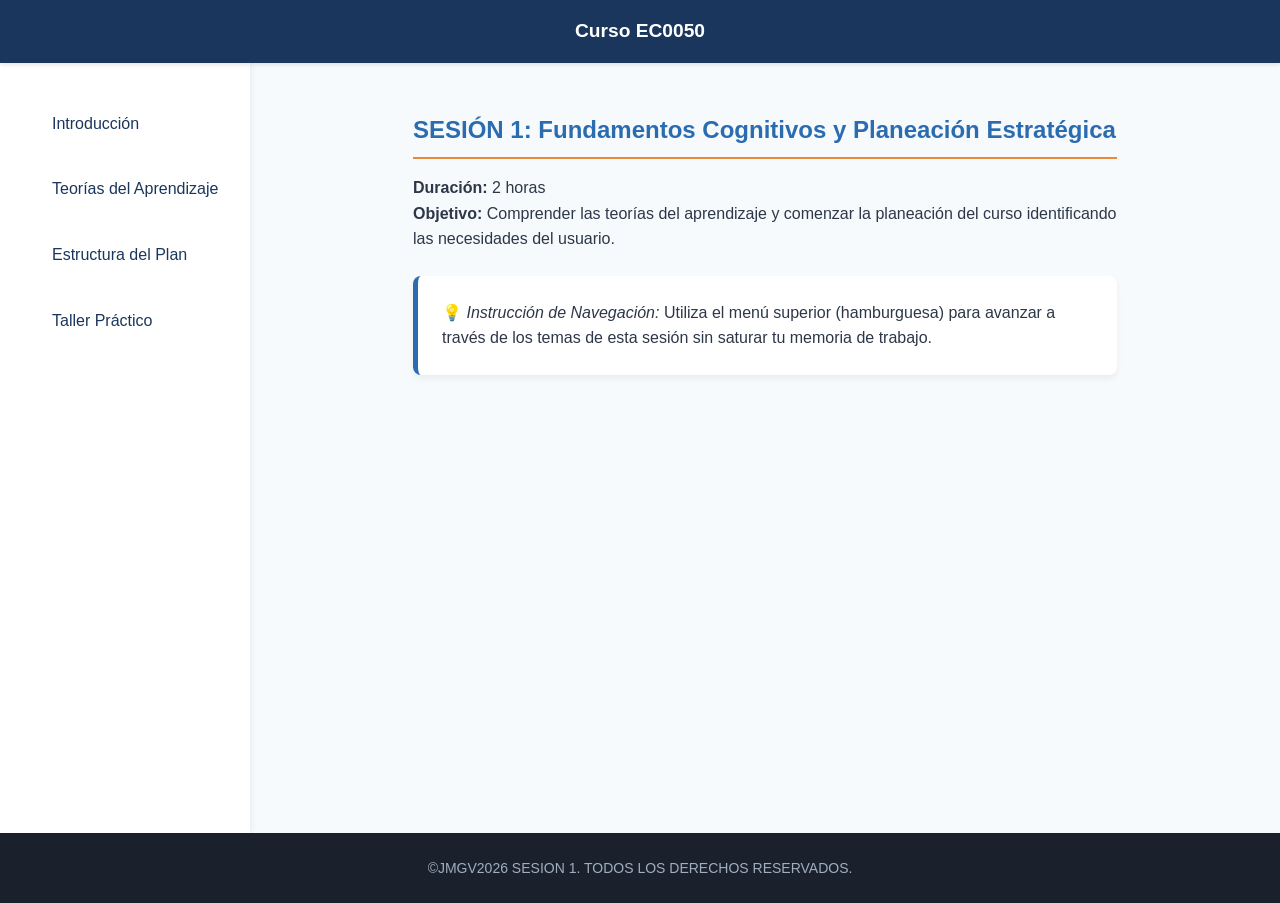
==== EC0050/EC0050_S01.HTML @ d4f090f8 "first commit" ====
<!DOCTYPE html>
<html lang="es">
<head>
    <meta charset="UTF-8">
    <meta name="viewport" content="width=device-width, initial-scale=1.0">
    <title>Sesión 1: Fundamentos Cognitivos y Planeación</title>
    <link rel="stylesheet" href="styles.css">
</head>
<body>

    <header class="top-nav">
        <div class="logo">Curso EC0050</div>
        <button class="hamburger" aria-label="Abrir menú" id="hamburger-btn">
            <span></span>
            <span></span>
            <span></span>
        </button>
    </header>

    <nav class="side-menu" id="side-menu">
        <ul>
            <li><a href="#" class="nav-link" data-target="intro">Introducción</a></li>
            <li><a href="#" class="nav-link" data-target="teorias">Teorías del Aprendizaje</a></li>
            <li><a href="#" class="nav-link" data-target="plan">Estructura del Plan</a></li>
            <li><a href="#" class="nav-link" data-target="taller">Taller Práctico</a></li>
        </ul>
    </nav>

    <main class="content-container">
        
        <section id="intro" class="content-section active">
            <h2>SESIÓN 1: Fundamentos Cognitivos y Planeación Estratégica</h2>
            <p><strong>Duración:</strong> 2 horas</p>
            <p><strong>Objetivo:</strong> Comprender las teorías del aprendizaje y comenzar la planeación del curso identificando las necesidades del usuario.</p>
            <div class="card info-card">
                <p>💡 <em>Instrucción de Navegación:</em> Utiliza el menú superior (hamburguesa) para avanzar a través de los temas de esta sesión sin saturar tu memoria de trabajo.</p>
            </div>
        </section>

        <section id="teorias" class="content-section">
            <h2>00:00 - 00:30 | Teorías del Aprendizaje</h2>
            <p>Análisis de los principios básicos en entornos virtuales:</p>
            <ul>
                <li><strong>Conductismo:</strong> Refuerzo y repetición.</li>
                <li><strong>Cognitivismo:</strong> Procesamiento y retención de información.</li>
                <li><strong>Constructivismo:</strong> Construcción activa del conocimiento.</li>
                <li><strong>Andragogía:</strong> Principios de educación para adultos (orientación a problemas, relevancia práctica).</li>
            </ul>
        </section>

        <section id="plan" class="content-section">
            <h2>00:30 - 01:15 | Estructura del Plan General (Parte 1)</h2>
            <p>La planeación estratégica requiere definir con precisión:</p>
            <ul>
                <li><strong>Requerimientos del cliente:</strong> Perfil demográfico y necesidades operativas.</li>
                <li><strong>Requerimientos humanos:</strong> Especificar el número de usuarios por tutor y los tiempos de respuesta esperados.</li>
                <li><strong>Requerimientos de ingreso:</strong> Conocimientos previos, habilidades tecnológicas e infraestructura informática necesaria (hardware/software).</li>
            </ul>
        </section>

        <section id="taller" class="content-section">
            <h2>01:15 - 02:00 | Taller Práctico</h2>
            <div class="card task-card">
                <h3>🛠️ Actividad: El "Alumno Avatar"</h3>
                <p>Con base en los requerimientos del cliente, redacta en un documento:</p>
                <ol>
                    <li>El perfil de ingreso detallado de tu alumno ideal.</li>
                    <li>Los requisitos tecnológicos mínimos que deberá poseer para cursar el módulo sin fricción.</li>
                </ol>
            </div>
        </section>

    </main>

    <footer>
        <p>&copy;JMGV2026 SESION 1. TODOS LOS DERECHOS RESERVADOS.</p>
    </footer>

    <script src="scripts.js"></script>
</body>
</html>
---- EC0050/styles.css ----
/* =========================================
   VARIABLES Y CONFIGURACIÓN BASE
   ========================================= */
:root {
    --primary-color: #1a365d;
    --secondary-color: #2b6cb0;
    --accent-color: #ed8936;
    --bg-color: #f7fafc;
    --text-color: #2d3748;
    --card-bg: #ffffff;
    --footer-bg: #1a202c;
    --transition-speed: 0.3s;
}

* {
    margin: 0;
    padding: 0;
    box-sizing: border-box;
}

body {
    font-family: -apple-system, BlinkMacSystemFont, "Segoe UI", Roboto, Helvetica, Arial, sans-serif;
    background-color: var(--bg-color);
    color: var(--text-color);
    line-height: 1.6;
    display: flex;
    flex-direction: column;
    min-height: 100vh;
}

/* =========================================
   NAVEGACIÓN MOBILE-FIRST
   ========================================= */
.top-nav {
    background-color: var(--primary-color);
    color: white;
    padding: 1rem;
    display: flex;
    justify-content: space-between;
    align-items: center;
    position: sticky;
    top: 0;
    z-index: 1000;
    box-shadow: 0 2px 4px rgba(0,0,0,0.1);
}

.logo {
    font-weight: bold;
    font-size: 1.2rem;
}

/* Menú Hamburguesa */
.hamburger {
    background: none;
    border: none;
    cursor: pointer;
    display: flex;
    flex-direction: column;
    gap: 5px;
    padding: 5px;
}

.hamburger span {
    display: block;
    width: 25px;
    height: 3px;
    background-color: white;
    border-radius: 3px;
    transition: all var(--transition-speed);
}

/* Menú Lateral (Oculto por defecto en móvil) */
.side-menu {
    position: fixed;
    top: 60px; /* Altura aproximada del header */
    right: -100%;
    width: 250px;
    height: calc(100vh - 60px);
    background-color: var(--card-bg);
    box-shadow: -2px 0 5px rgba(0,0,0,0.1);
    transition: right var(--transition-speed) ease;
    z-index: 999;
}

.side-menu.open {
    right: 0;
}

.side-menu ul {
    list-style: none;
    padding: 1rem 0;
}

.side-menu a {
    display: block;
    padding: 1rem 1.5rem;
    color: var(--primary-color);
    text-decoration: none;
    font-weight: 500;
    border-left: 4px solid transparent;
    transition: background var(--transition-speed);
}

.side-menu a:hover, .side-menu a:focus {
    background-color: var(--bg-color);
    border-left-color: var(--secondary-color);
}

/* =========================================
   CONTENIDO PRINCIPAL (SPA MODE)
   ========================================= */
.content-container {
    flex: 1;
    padding: 1.5rem;
    max-width: 800px;
    margin: 0 auto;
    width: 100%;
}

.content-section {
    display: none; /* Oculta todas las secciones */
    animation: fadeIn var(--transition-speed) ease-in;
}

.content-section.active {
    display: block; /* Muestra solo la activa */
}

@keyframes fadeIn {
    from { opacity: 0; transform: translateY(10px); }
    to { opacity: 1; transform: translateY(0); }
}

/* Estilos de Texto y Tarjetas */
h2 {
    color: var(--secondary-color);
    margin-bottom: 1rem;
    border-bottom: 2px solid var(--accent-color);
    padding-bottom: 0.5rem;
}

ul, ol {
    margin: 1rem 0 1rem 1.5rem;
}

li {
    margin-bottom: 0.5rem;
}

.card {
    background: var(--card-bg);
    padding: 1.5rem;
    border-radius: 8px;
    box-shadow: 0 4px 6px rgba(0,0,0,0.05);
    margin-top: 1.5rem;
    border-left: 5px solid var(--secondary-color);
}

.task-card {
    border-left-color: var(--accent-color);
}

/* =========================================
   FOOTER
   ========================================= */
footer {
    background-color: var(--footer-bg);
    color: #a0aec0;
    text-align: center;
    padding: 1.5rem;
    font-size: 0.875rem;
    margin-top: auto;
}

/* =========================================
   MEDIA QUERIES (TABLETS Y ESCRITORIO)
   ========================================= */
@media (min-width: 768px) {
    .hamburger {
        display: none; /* Ocultar hamburguesa en PC */
    }

    .top-nav {
        justify-content: center;
    }

    body {
        flex-direction: row; /* Layout con barra lateral fija */
        flex-wrap: wrap;
    }

    .top-nav, footer {
        width: 100%;
    }

    .side-menu {
        position: relative;
        top: 0;
        right: 0;
        width: 250px;
        height: auto;
        min-height: calc(100vh - 130px); /* Restando header y footer */
        box-shadow: 2px 0 5px rgba(0,0,0,0.05);
    }

    .content-container {
        width: calc(100% - 250px);
        padding: 3rem;
    }
}
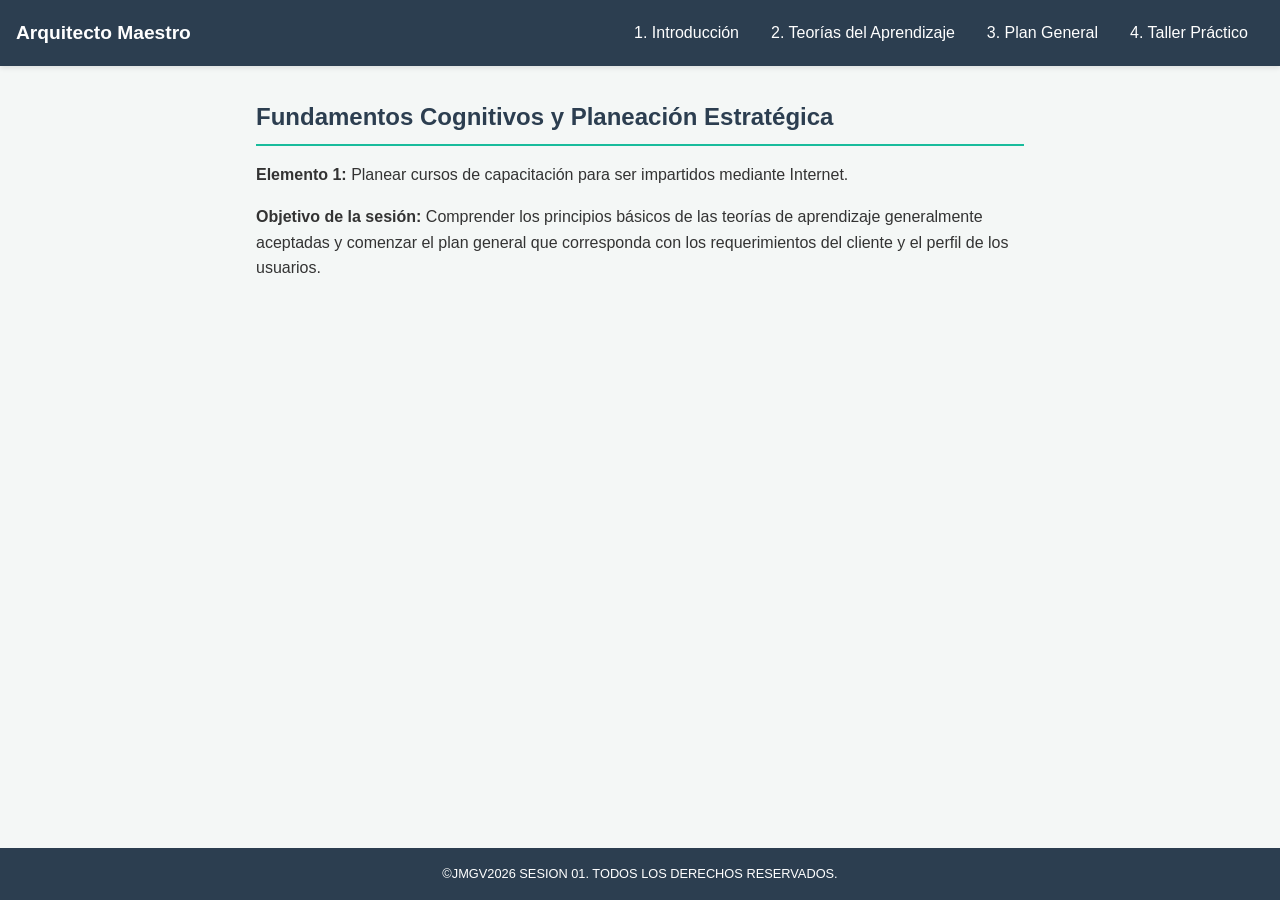
==== commit 1e8bd530: "first commit" ====
--- a/EC0050/EC0050_S01.HTML
+++ b/EC0050/EC0050_S01.HTML
@@ -3,79 +3,70 @@
 <head>
     <meta charset="UTF-8">
     <meta name="viewport" content="width=device-width, initial-scale=1.0">
-    <title>Sesión 1: Fundamentos Cognitivos y Planeación</title>
+    <title>Sesión 1 - EC0050</title>
     <link rel="stylesheet" href="styles.css">
 </head>
 <body>
 
-    <header class="top-nav">
-        <div class="logo">Curso EC0050</div>
-        <button class="hamburger" aria-label="Abrir menú" id="hamburger-btn">
-            <span></span>
-            <span></span>
-            <span></span>
+    <header class="header">
+        <div class="logo">Arquitecto Maestro</div>
+        <button class="hamburger" id="hamburger" aria-label="Abrir menú">
+            <span class="bar"></span>
+            <span class="bar"></span>
+            <span class="bar"></span>
         </button>
+        <nav class="nav-menu" id="nav-menu">
+            <ul>
+                <li><button class="nav-link" data-target="intro">1. Introducción</button></li>
+                <li><button class="nav-link" data-target="teorias">2. Teorías del Aprendizaje</button></li>
+                <li><button class="nav-link" data-target="planeacion">3. Plan General</button></li>
+                <li><button class="nav-link" data-target="taller">4. Taller Práctico</button></li>
+            </ul>
+        </nav>
     </header>
 
-    <nav class="side-menu" id="side-menu">
-        <ul>
-            <li><a href="#" class="nav-link" data-target="intro">Introducción</a></li>
-            <li><a href="#" class="nav-link" data-target="teorias">Teorías del Aprendizaje</a></li>
-            <li><a href="#" class="nav-link" data-target="plan">Estructura del Plan</a></li>
-            <li><a href="#" class="nav-link" data-target="taller">Taller Práctico</a></li>
-        </ul>
-    </nav>
-
-    <main class="content-container">
+    <main class="main-content">
         
         <section id="intro" class="content-section active">
-            <h2>SESIÓN 1: Fundamentos Cognitivos y Planeación Estratégica</h2>
-            <p><strong>Duración:</strong> 2 horas</p>
-            <p><strong>Objetivo:</strong> Comprender las teorías del aprendizaje y comenzar la planeación del curso identificando las necesidades del usuario.</p>
-            <div class="card info-card">
-                <p>💡 <em>Instrucción de Navegación:</em> Utiliza el menú superior (hamburguesa) para avanzar a través de los temas de esta sesión sin saturar tu memoria de trabajo.</p>
-            </div>
+            <h2>Fundamentos Cognitivos y Planeación Estratégica</h2>
+            <p><strong>Elemento 1:</strong> Planear cursos de capacitación para ser impartidos mediante Internet.</p>
+            <p><strong>Objetivo de la sesión:</strong> Comprender los principios básicos de las teorías de aprendizaje generalmente aceptadas y comenzar el plan general que corresponda con los requerimientos del cliente y el perfil de los usuarios.</p>
         </section>
 
         <section id="teorias" class="content-section">
-            <h2>00:00 - 00:30 | Teorías del Aprendizaje</h2>
-            <p>Análisis de los principios básicos en entornos virtuales:</p>
+            <h2>Teorías del Aprendizaje (00:00 - 00:30)</h2>
+            <p>Para diseñar un entorno de aprendizaje efectivo, es fundamental conocer los siguientes enfoques:</p>
             <ul>
-                <li><strong>Conductismo:</strong> Refuerzo y repetición.</li>
-                <li><strong>Cognitivismo:</strong> Procesamiento y retención de información.</li>
-                <li><strong>Constructivismo:</strong> Construcción activa del conocimiento.</li>
-                <li><strong>Andragogía:</strong> Principios de educación para adultos (orientación a problemas, relevancia práctica).</li>
+                <li><strong>Conductismo:</strong> Enfoque en la repetición y el refuerzo.</li>
+                <li><strong>Cognitivismo:</strong> Cómo el cerebro procesa y retiene información.</li>
+                <li><strong>Constructivismo:</strong> Construcción activa del conocimiento por parte del alumno.</li>
+                <li><strong>Humanismo:</strong> Centrado en el potencial humano y el desarrollo personal.</li>
+                <li><strong>Principios de educación para adultos:</strong> Andragogía, enfocada en la relevancia y aplicabilidad inmediata.</li>
             </ul>
         </section>
 
-        <section id="plan" class="content-section">
-            <h2>00:30 - 01:15 | Estructura del Plan General (Parte 1)</h2>
-            <p>La planeación estratégica requiere definir con precisión:</p>
+        <section id="planeacion" class="content-section">
+            <h2>Estructura del Plan General (00:30 - 01:15)</h2>
+            <p>El plan general elaborado sobre el curso debe especificar detalladamente:</p>
             <ul>
-                <li><strong>Requerimientos del cliente:</strong> Perfil demográfico y necesidades operativas.</li>
-                <li><strong>Requerimientos humanos:</strong> Especificar el número de usuarios por tutor y los tiempos de respuesta esperados.</li>
-                <li><strong>Requerimientos de ingreso:</strong> Conocimientos previos, habilidades tecnológicas e infraestructura informática necesaria (hardware/software).</li>
+                <li>Requerimientos de ingreso: Establecen los conocimientos y habilidades que deben tener previos al curso.</li>
+                <li>Infraestructura: Especifican las necesidades de infraestructura informática a las que deberán tener acceso.</li>
+                <li>Requerimientos humanos: Especifican el número de usuarios que deben ser atendidos por tutor y los tiempos de respuesta.</li>
             </ul>
         </section>
 
         <section id="taller" class="content-section">
-            <h2>01:15 - 02:00 | Taller Práctico</h2>
-            <div class="card task-card">
-                <h3>🛠️ Actividad: El "Alumno Avatar"</h3>
-                <p>Con base en los requerimientos del cliente, redacta en un documento:</p>
-                <ol>
-                    <li>El perfil de ingreso detallado de tu alumno ideal.</li>
-                    <li>Los requisitos tecnológicos mínimos que deberá poseer para cursar el módulo sin fricción.</li>
-                </ol>
-            </div>
+            <h2>Taller Práctico (01:15 - 02:00)</h2>
+            <p><strong>Actividad:</strong> Creación del perfil del usuario.</p>
+            <p>Con base en los requerimientos del cliente, redacta un documento que detalle los conocimientos y habilidades previos necesarios para acceder al curso, así como la conectividad a Internet requerida.</p>
         </section>
 
     </main>
 
-    <footer>
-        <p>&copy;JMGV2026 SESION 1. TODOS LOS DERECHOS RESERVADOS.</p>
+    <footer class="footer">
+        <p>&copy;JMGV2026 SESION 01. TODOS LOS DERECHOS RESERVADOS.</p>
     </footer>
 
     <script src="scripts.js"></script>
 </body>
-</html>+</html>
--- a/EC0050/styles.css
+++ b/EC0050/styles.css
@@ -1,17 +1,14 @@
-/* =========================================
-   VARIABLES Y CONFIGURACIÓN BASE
-   ========================================= */
+/* Variables para escalabilidad y fácil rediseño */
 :root {
-    --primary-color: #1a365d;
-    --secondary-color: #2b6cb0;
-    --accent-color: #ed8936;
-    --bg-color: #f7fafc;
-    --text-color: #2d3748;
-    --card-bg: #ffffff;
-    --footer-bg: #1a202c;
+    --primary-color: #2c3e50;
+    --secondary-color: #18bc9c;
+    --bg-color: #f4f7f6;
+    --text-color: #333333;
+    --font-main: 'Segoe UI', Roboto, Helvetica, Arial, sans-serif;
     --transition-speed: 0.3s;
 }
 
+/* Reset básico */
 * {
     margin: 0;
     padding: 0;
@@ -19,7 +16,7 @@
 }
 
 body {
-    font-family: -apple-system, BlinkMacSystemFont, "Segoe UI", Roboto, Helvetica, Arial, sans-serif;
+    font-family: var(--font-main);
     background-color: var(--bg-color);
     color: var(--text-color);
     line-height: 1.6;
@@ -28,25 +25,21 @@
     min-height: 100vh;
 }
 
-/* =========================================
-   NAVEGACIÓN MOBILE-FIRST
-   ========================================= */
-.top-nav {
+/* Header y Navegación */
+.header {
     background-color: var(--primary-color);
     color: white;
     padding: 1rem;
     display: flex;
     justify-content: space-between;
     align-items: center;
-    position: sticky;
-    top: 0;
-    z-index: 1000;
-    box-shadow: 0 2px 4px rgba(0,0,0,0.1);
+    position: relative;
+    box-shadow: 0 2px 5px rgba(0,0,0,0.1);
 }
 
 .logo {
+    font-size: 1.2rem;
     font-weight: bold;
-    font-size: 1.2rem;
 }
 
 /* Menú Hamburguesa */
@@ -57,154 +50,128 @@
     display: flex;
     flex-direction: column;
     gap: 5px;
-    padding: 5px;
+    z-index: 100;
 }
 
-.hamburger span {
-    display: block;
+.hamburger .bar {
     width: 25px;
     height: 3px;
     background-color: white;
-    border-radius: 3px;
     transition: all var(--transition-speed);
 }
 
-/* Menú Lateral (Oculto por defecto en móvil) */
-.side-menu {
-    position: fixed;
-    top: 60px; /* Altura aproximada del header */
+/* Menú Desplegable (Mobile) */
+.nav-menu {
+    position: absolute;
+    top: 100%;
     right: -100%;
-    width: 250px;
+    background-color: var(--primary-color);
+    width: 200px;
     height: calc(100vh - 60px);
-    background-color: var(--card-bg);
-    box-shadow: -2px 0 5px rgba(0,0,0,0.1);
     transition: right var(--transition-speed) ease;
-    z-index: 999;
+    box-shadow: -2px 0 5px rgba(0,0,0,0.2);
+    z-index: 99;
 }
 
-.side-menu.open {
+.nav-menu.active {
     right: 0;
 }
 
-.side-menu ul {
+.nav-menu ul {
     list-style: none;
     padding: 1rem 0;
 }
 
-.side-menu a {
-    display: block;
-    padding: 1rem 1.5rem;
-    color: var(--primary-color);
-    text-decoration: none;
-    font-weight: 500;
-    border-left: 4px solid transparent;
+.nav-menu li {
+    text-align: left;
+}
+
+.nav-link {
+    background: none;
+    border: none;
+    color: white;
+    width: 100%;
+    padding: 1rem;
+    text-align: left;
+    font-size: 1rem;
+    cursor: pointer;
     transition: background var(--transition-speed);
 }
 
-.side-menu a:hover, .side-menu a:focus {
-    background-color: var(--bg-color);
-    border-left-color: var(--secondary-color);
+.nav-link:hover, .nav-link.active-btn {
+    background-color: var(--secondary-color);
 }
 
-/* =========================================
-   CONTENIDO PRINCIPAL (SPA MODE)
-   ========================================= */
-.content-container {
+/* Contenido Principal */
+.main-content {
     flex: 1;
-    padding: 1.5rem;
+    padding: 2rem 1rem;
     max-width: 800px;
     margin: 0 auto;
     width: 100%;
 }
 
+/* Ocultar todas las secciones por defecto */
 .content-section {
-    display: none; /* Oculta todas las secciones */
-    animation: fadeIn var(--transition-speed) ease-in;
+    display: none;
+    animation: fadeIn var(--transition-speed) ease-in-out;
 }
 
+/* Mostrar solo la sección activa */
 .content-section.active {
-    display: block; /* Muestra solo la activa */
+    display: block;
 }
 
+.content-section h2 {
+    color: var(--primary-color);
+    margin-bottom: 1rem;
+    border-bottom: 2px solid var(--secondary-color);
+    padding-bottom: 0.5rem;
+}
+
+.content-section p, .content-section ul {
+    margin-bottom: 1rem;
+}
+
+.content-section ul {
+    padding-left: 1.5rem;
+}
+
+/* Animación de entrada */
 @keyframes fadeIn {
     from { opacity: 0; transform: translateY(10px); }
     to { opacity: 1; transform: translateY(0); }
 }
 
-/* Estilos de Texto y Tarjetas */
-h2 {
-    color: var(--secondary-color);
-    margin-bottom: 1rem;
-    border-bottom: 2px solid var(--accent-color);
-    padding-bottom: 0.5rem;
-}
-
-ul, ol {
-    margin: 1rem 0 1rem 1.5rem;
-}
-
-li {
-    margin-bottom: 0.5rem;
-}
-
-.card {
-    background: var(--card-bg);
-    padding: 1.5rem;
-    border-radius: 8px;
-    box-shadow: 0 4px 6px rgba(0,0,0,0.05);
-    margin-top: 1.5rem;
-    border-left: 5px solid var(--secondary-color);
-}
-
-.task-card {
-    border-left-color: var(--accent-color);
-}
-
-/* =========================================
-   FOOTER
-   ========================================= */
-footer {
-    background-color: var(--footer-bg);
-    color: #a0aec0;
+/* Pie de Página */
+.footer {
+    background-color: var(--primary-color);
+    color: white;
     text-align: center;
-    padding: 1.5rem;
-    font-size: 0.875rem;
+    padding: 1rem;
+    font-size: 0.8rem;
     margin-top: auto;
 }
 
-/* =========================================
-   MEDIA QUERIES (TABLETS Y ESCRITORIO)
-   ========================================= */
+/* Media Query para pantallas grandes (Desktop) */
 @media (min-width: 768px) {
     .hamburger {
         display: none; /* Ocultar hamburguesa en PC */
     }
-
-    .top-nav {
-        justify-content: center;
+    
+    .nav-menu {
+        position: static;
+        height: auto;
+        width: auto;
+        box-shadow: none;
     }
-
-    body {
-        flex-direction: row; /* Layout con barra lateral fija */
-        flex-wrap: wrap;
+    
+    .nav-menu ul {
+        display: flex;
+        padding: 0;
     }
-
-    .top-nav, footer {
-        width: 100%;
-    }
-
-    .side-menu {
-        position: relative;
-        top: 0;
-        right: 0;
-        width: 250px;
-        height: auto;
-        min-height: calc(100vh - 130px); /* Restando header y footer */
-        box-shadow: 2px 0 5px rgba(0,0,0,0.05);
-    }
-
-    .content-container {
-        width: calc(100% - 250px);
-        padding: 3rem;
+    
+    .nav-link {
+        padding: 0.5rem 1rem;
     }
 }
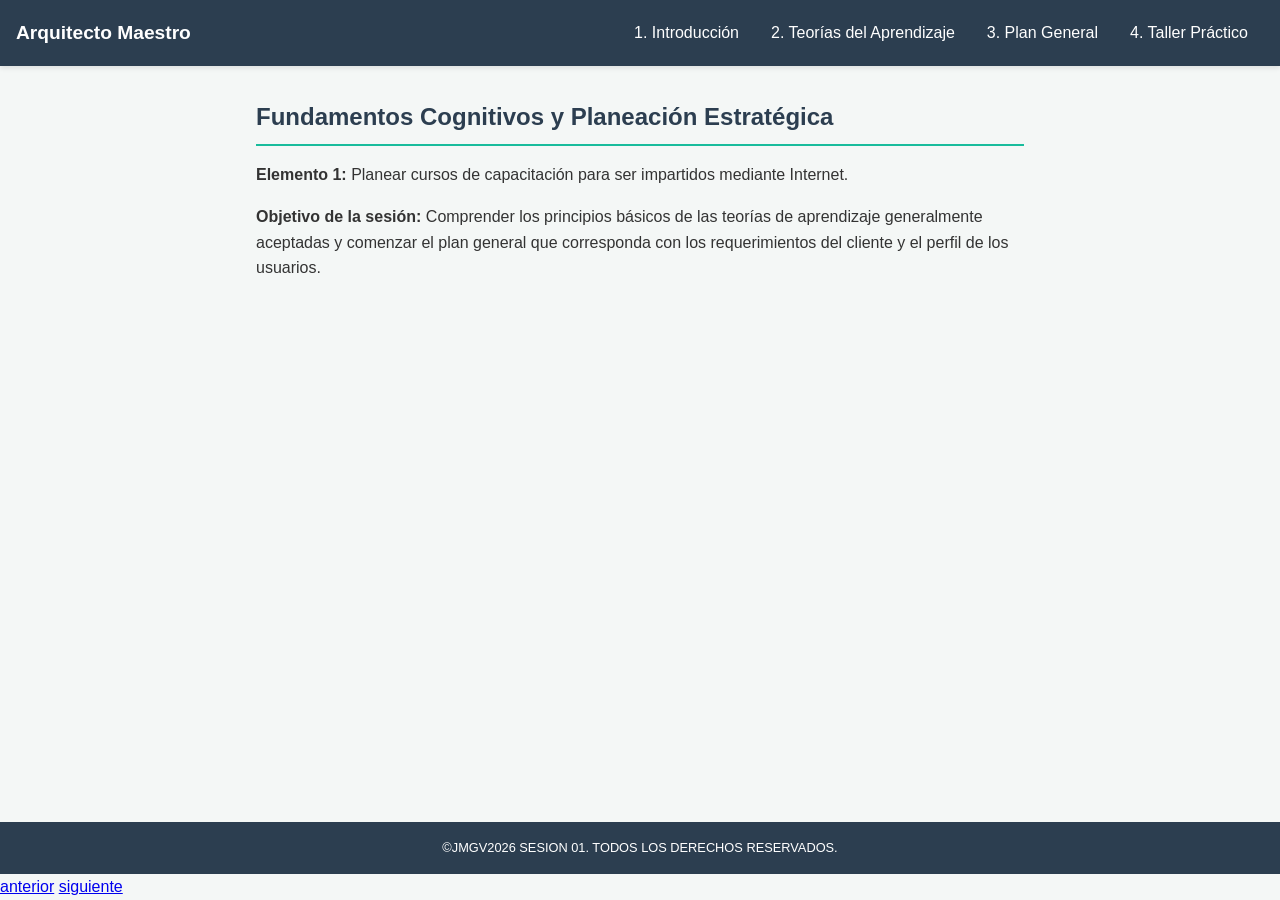
==== commit 2d96f75d: "first commit" ====
--- a/EC0050/EC0050_S01.HTML
+++ b/EC0050/EC0050_S01.HTML
@@ -67,6 +67,11 @@
         <p>&copy;JMGV2026 SESION 01. TODOS LOS DERECHOS RESERVADOS.</p>
     </footer>
 
+    <nav>
+        <a href="EC0050.HTML">anterior</a>
+        <a href="EC0050_S02.HTML">siguiente</a>
+    </nav>
+
     <script src="scripts.js"></script>
 </body>
 </html>
